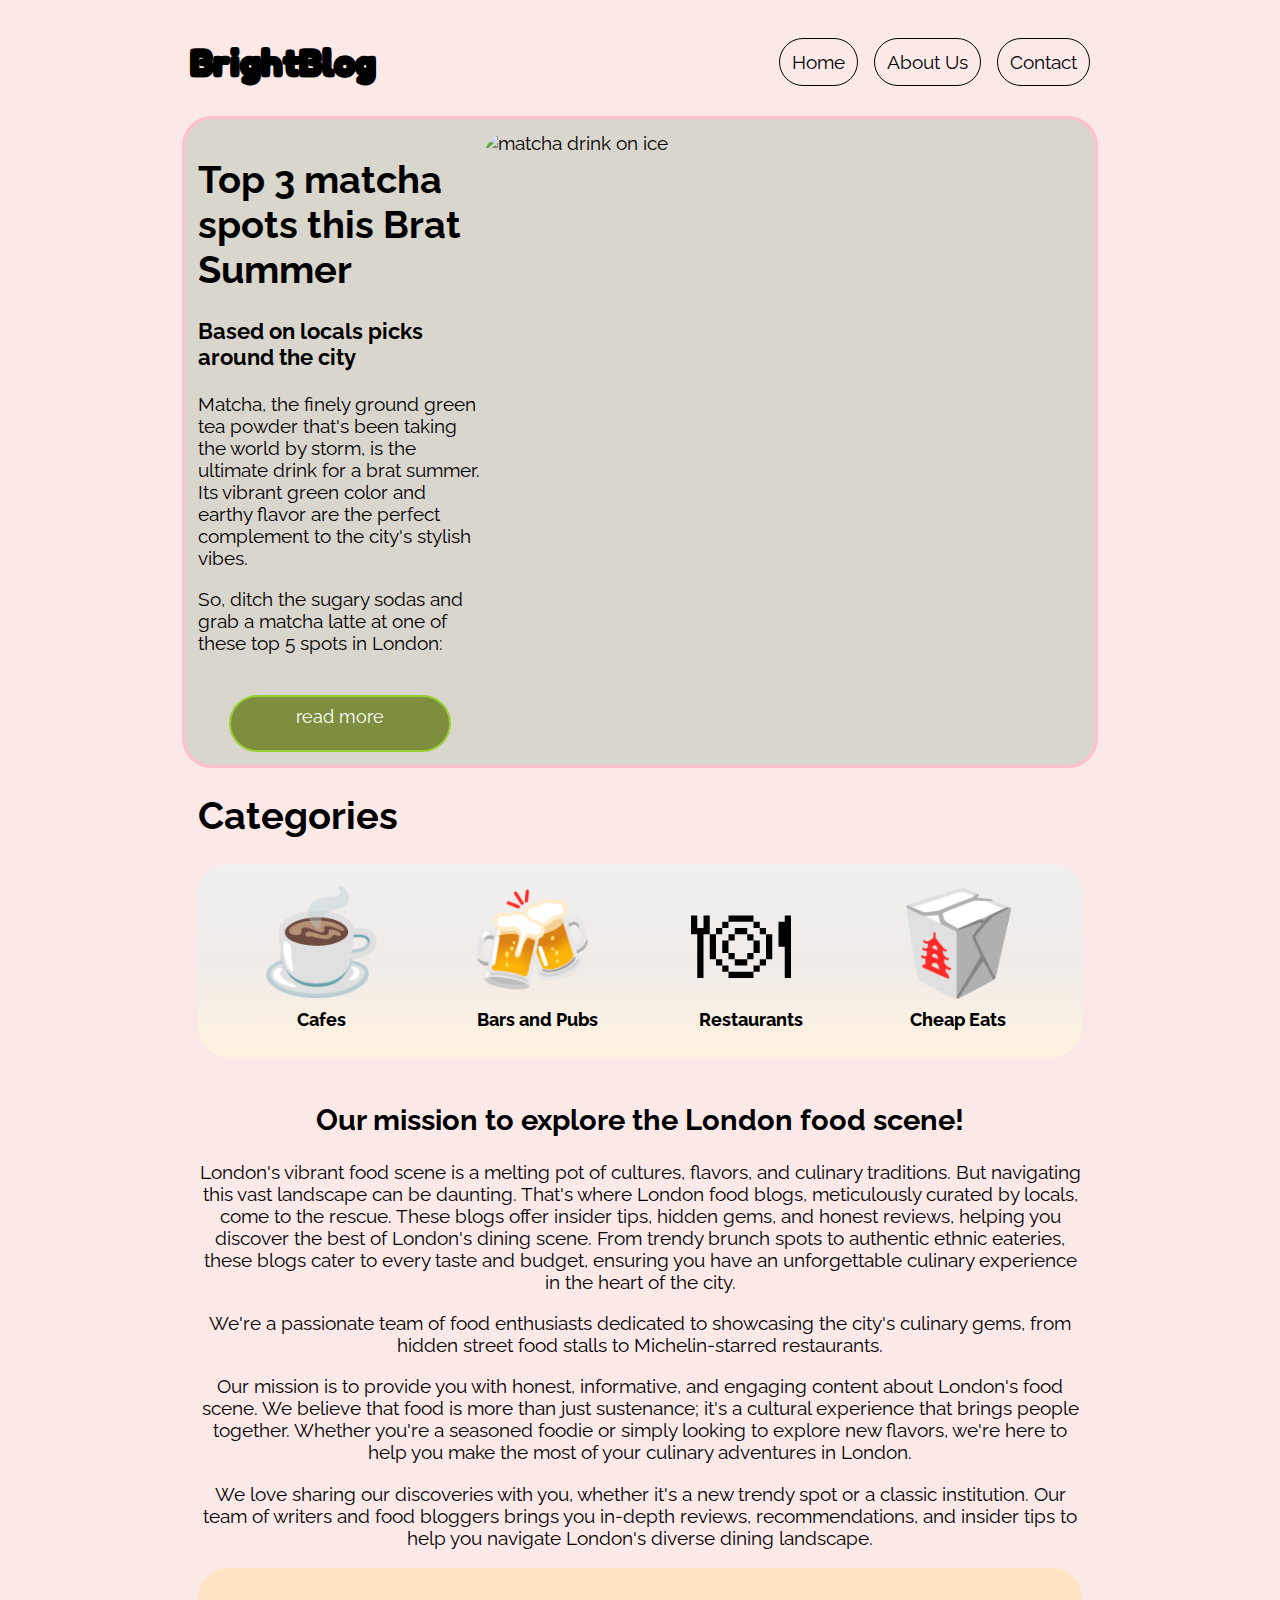
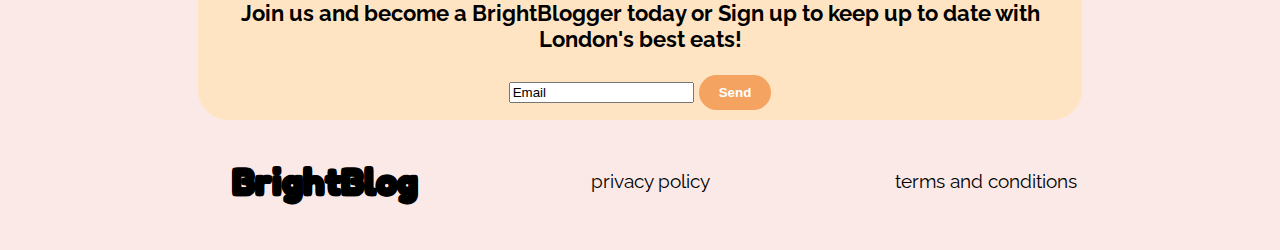
==== index.html @ ce44886e "Update and rename home.html to index.html" ====
<!DOCTYPE html>
<html lang="en">
<head>
    <link rel="stylesheet" href="style.css">
    <script src="app.js"></script>
    <link href="https://fonts.googleapis.com/css2?family=Fredoka+One&display=swap" rel="stylesheet">
    <link rel="preconnect" href="https://fonts.googleapis.com">
<link rel="preconnect" href="https://fonts.gstatic.com" crossorigin>
<link href="https://fonts.googleapis.com/css2?family=Raleway:ital,wght@0,100..900;1,100..900&display=swap" rel="stylesheet">
    <meta charset="UTF-8">
    <meta name="viewport" content="width=device-width, initial-scale=1.0">
    <title>BrightBlogSITE</title>
</head>
<body>
    <header id="main-header">
        <h1 id="logo"> BrightBlog </h1>
        <!-- you could use nav>ul>li*3>a to automatically create 3 lists-->
        <nav>
            <ul id="nav-ul">
                <li><a href="index.html" class="navbutton">Home</a></li>
                <li><a href="index.html#about" class="navbutton">About Us</a></li>
                <li><a href="" class="navbutton">Contact</a></li>
            </ul>
        </nav>
    </header>
    <main> <!-- main content-->
        <div id="grid-container">
            <article id="main-content">
                <main>
                    <h1> Top 3 matcha spots this Brat Summer</h1>
                    <h3> Based on locals picks around the city</h3>
                    <p>Matcha, the finely ground green tea powder that's been taking the world by storm, is the ultimate drink for a brat summer. Its vibrant green color and earthy flavor are the perfect complement to the city's stylish vibes.</p>
                        <p> So, ditch the sugary sodas and grab a matcha latte at one of these top 5 spots in London:

                    </p>
                    <br>
                    <a href="matcha.html" button class="button"> read more </a>
                </main>
                <img src="https://i.pinimg.com/736x/51/ae/ba/51aeba2df16dd4495fb949b27fd2f0af.jpg" alt="matcha drink on ice" height="350" width="600">
                
            </article>
        </div>
        <section>
            <h1> Categories</h1>
            <nav>
                <ul>
                    <li><span style='font-size:100px;'>&#9749;</span><a href="matcha.html">Cafes</a></li>
                    <li><span style='font-size:100px;'>&#127867;</span><a href="drinks.html">Bars and Pubs</a></li>
                    <li><span style='font-size:100px;'>&#127869;</span><a href="restaurants.html">Restaurants</a></li>
                    <li><span style='font-size:100px;'>&#129377;</span><a href="cheapeats.html">Cheap Eats</a></li>
                        
                </ul>
            </nav>
        </section>

        <section id="about">
            <br>
            <h2> Our mission to explore the London food scene!</h2>
            <p>London's vibrant food scene is a melting pot of cultures, flavors, and culinary traditions. 
                But navigating this vast landscape can be daunting. 
                That's where London food blogs, meticulously 
                curated by locals, come to the rescue. 
            These blogs offer insider tips, hidden gems, and honest reviews,
                helping you discover the best of London's dining scene. From trendy brunch spots to authentic ethnic eateries, 
                these blogs cater to every taste and budget, ensuring you have an unforgettable culinary experience 
                in the heart of the city. 
            </p>

            <p>We're a passionate team of food enthusiasts dedicated to showcasing the city's culinary gems, 
                from hidden street food stalls to Michelin-starred restaurants.</p>

                <p>Our mission is to provide you with honest, informative, and engaging content about London's food scene. 
                We believe that food is more than just sustenance; it's a cultural experience that brings people together.
                 Whether you're a seasoned foodie or simply looking to explore new flavors, we're here to help you make the 
                 most of your culinary adventures in London.</p>
                
                <p>We love sharing our discoveries with you, whether it's a new trendy spot or a classic institution. 
                Our team of writers and food bloggers brings you in-depth reviews,
                 recommendations, and insider tips to help you navigate London's diverse dining landscape.</p>
                
        

            
        
            <form action="" method="">
                <h3> Join us and become a BrightBlogger today or Sign up to keep up to date with London's best eats!</h3>
                
                
                        <input type="email" name="email" id="email" value="Email">
                        <button type="submit" class="send-button">Send</button>
                    
                
            </form>
        </section>
    </main>

    <footer>
        <nav>
         
                <ul id="footer-ul">
                    <h1 id="logo"> BrightBlog </h1>
                    <li><a href="">privacy policy</a></li>
                    <li><a href="">terms and conditions</a></li>
                </ul>
            </nav>
    
    </footer>
</body>
</html>
---- style.css ----
body{
    background-color: #FBE9E7;
    font-family: "Raleway", sans-serif;
  font-optical-sizing: auto;
  font-weight: <weight>;
  font-style: normal
    margin: 0px;
    font-size: 1.5vw;
}
#main-header{
    display: flex;
    height: 12vh;
    align-items: center;
    justify-content: space-around;

}
#logo {
    margin: 0px;
    padding: 8px;
    font-family: "Fredoka One", sans-serif;
    text-shadow: 
    1px 1px 0px black,
    -1px 1px 0px black,
    1px -1px 0px black,
    -1px -1px 0px black;
}
ul {
    margin: 0px;
}



/* this is how you target the body of a header using > */
body > header{
    background-color:#FBE9E7;
    color:black;
}

#nav-ul {
    display: flex;
}

#nav-ul > li {
    padding: 8px;
}
body > header > nav > ul {
    list-style: none;
    text-decoration: none;
}

.navbutton {
    color: black;
    text-decoration: none;
    padding: 12px;
    border: 1px solid black;
    border-radius: 30px;
    cursor: pointer;
    transition: all 0.3s ease-in-out;
}
.navbutton:hover{
    color: #F9A825;

}

body > main article {
    width: 70%;
    margin: auto;
}

#main-content{
    display: flex;
    justify-content: space-between;
    padding: 1%;
    border: 3px solid pink;
    border-radius: 30px;
    background-color: #D9D6CD;
}
img {
    border-radius: 30px;
}

.button{
    border: 2px solid yellowgreen;
    border-radius: 30px;
    background-color: #7D8E3E;
    font-size: large;
    text-align: center;
    color: white;
    display: block;
    margin: auto;
    justify-content: space-around;
    width: 200px;
    height: 35px;
    padding: 0.5em 0.5em;
    cursor: pointer;
    transition: all 0.3s ease-in-out;
    text-decoration: none;
}

.button:hover{
    background-color: pink;
    color:green;
}

section{
    padding-left: 15%;
    padding-right: 15%;
}
section > h1{
    align-items: center;
   
}
section > nav > ul {
    display: flex;
    align-items: center;
    justify-content:space-around;
    list-style: none;
    background:linear-gradient(to bottom, #f0f0f0,#EFEBE9,#FFF3E0);

    border-radius: 30px;
    padding: 1em 1em;
    
}

section > nav > ul > li > a{
    text-align: center;
    text-decoration: none;
    display: flex;
    justify-content: space-around;
    font-size: large;
    color:black;
    font-weight: 750;
    
    padding: 8px;
    cursor: pointer;
    transition: all 0.3s ease-in-out;
    
}
section > nav > ul > li > a:hover{
    color: #F9A825;

}


#about{
    text-align: center;
    padding-left: 15%;
    padding-right: 15%;
}
form {
    list-style: none;
    background-color: bisque;
    border-radius: 30px;
    padding: 10px;
}

.send-button {
    /* Your styles for the "Send!" button */
    background-color:sandybrown;
    font-weight: bold;
    color: white;
    padding: 10px 20px;
    border: none;
    border-radius: 30px;
    cursor: pointer;
    transition: all 0.3s ease-in-out;
}
.send-button:hover{
    background-color: green;
    color: white;
}

footer {
    justify-content: space-evenly;
    padding: 30px;
}

#footer-ul {
    display: flex;
    list-style: none;
    align-items: center;
    justify-content: space-evenly;
}

#footer-ul > li > a {
    text-decoration: none;
    color: black;
    list-style-type: none;
    display: flex;
    list-style: none;
    align-items: center;
    justify-content: space-evenly;
    margin: 1em 1em;
}
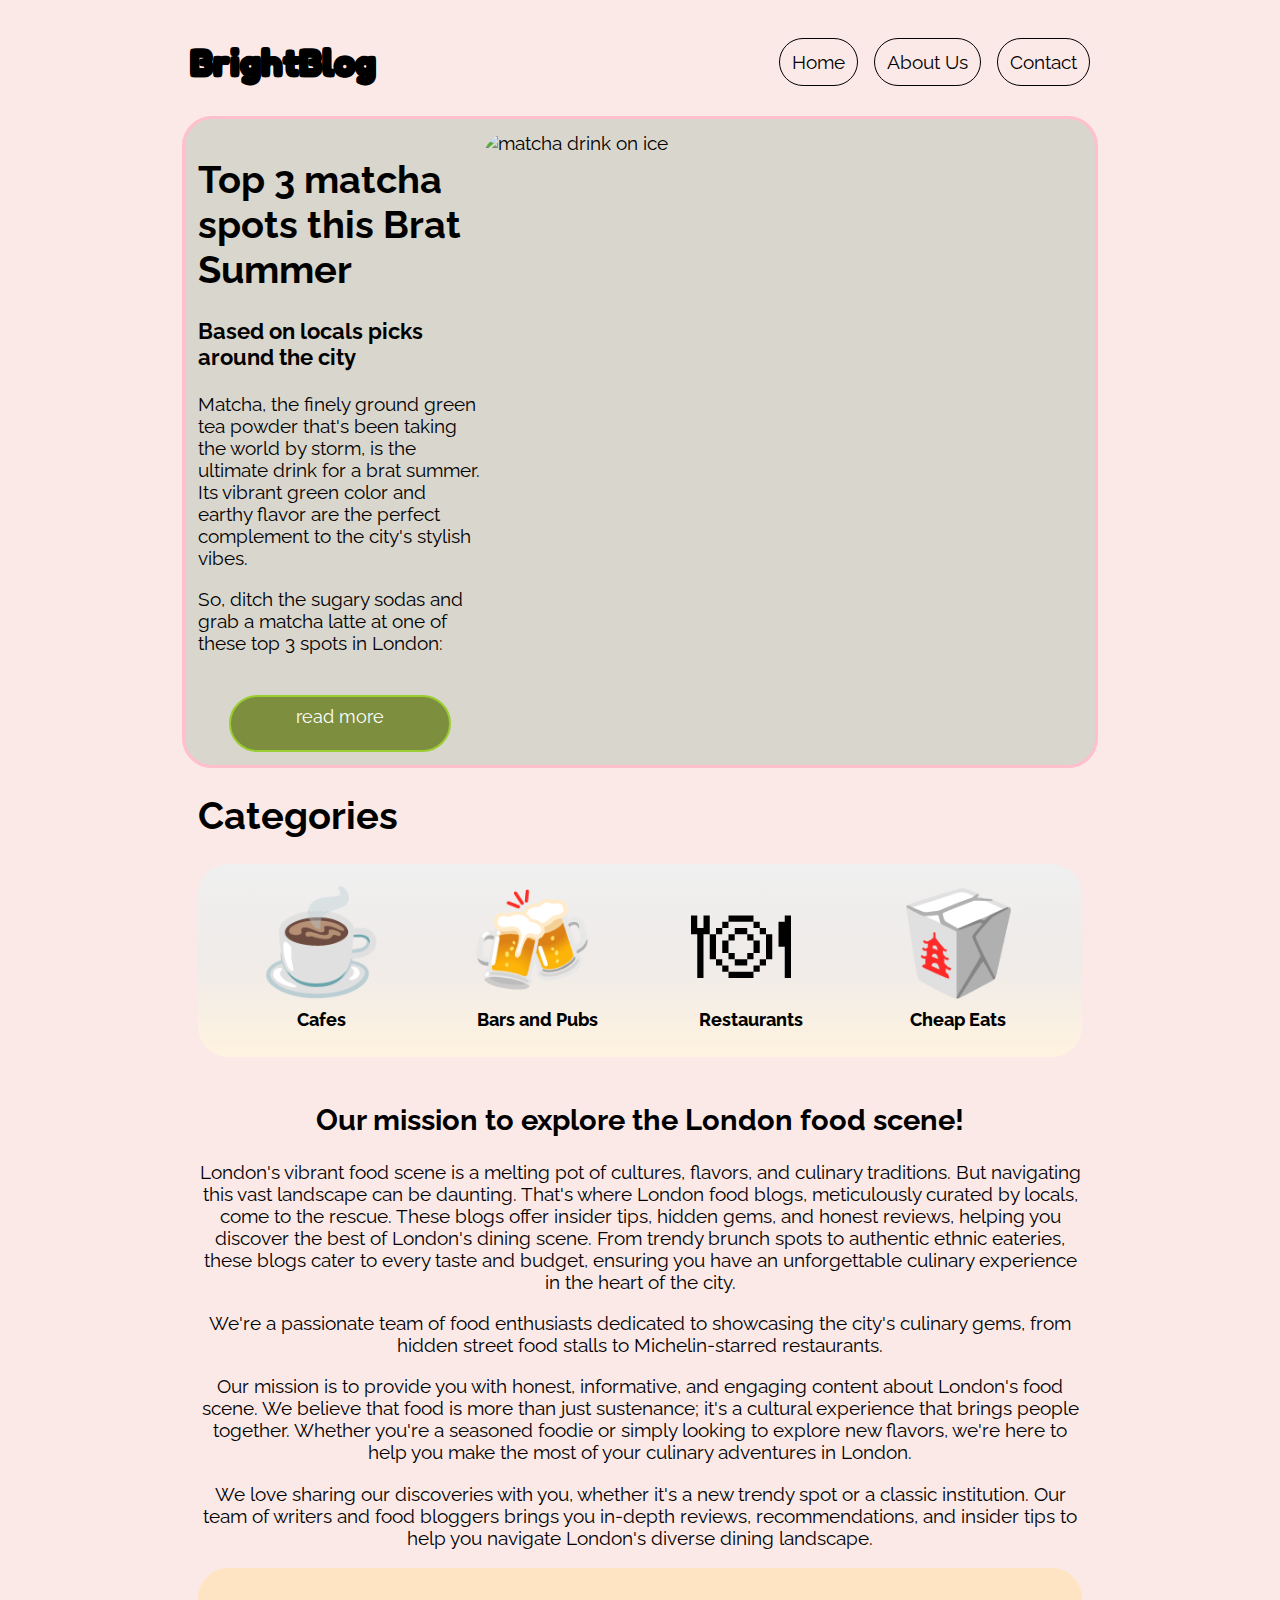
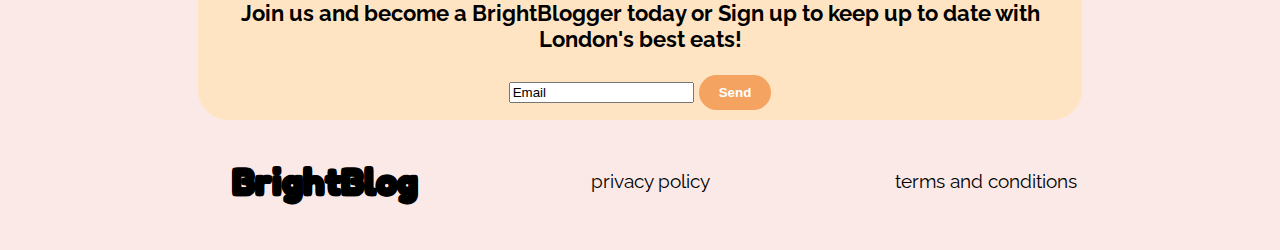
==== commit b0c5e310: "Update index.html" ====
--- a/index.html
+++ b/index.html
@@ -30,7 +30,7 @@
                     <h1> Top 3 matcha spots this Brat Summer</h1>
                     <h3> Based on locals picks around the city</h3>
                     <p>Matcha, the finely ground green tea powder that's been taking the world by storm, is the ultimate drink for a brat summer. Its vibrant green color and earthy flavor are the perfect complement to the city's stylish vibes.</p>
-                        <p> So, ditch the sugary sodas and grab a matcha latte at one of these top 5 spots in London:
+                        <p> So, ditch the sugary sodas and grab a matcha latte at one of these top 3 spots in London:
 
                     </p>
                     <br>
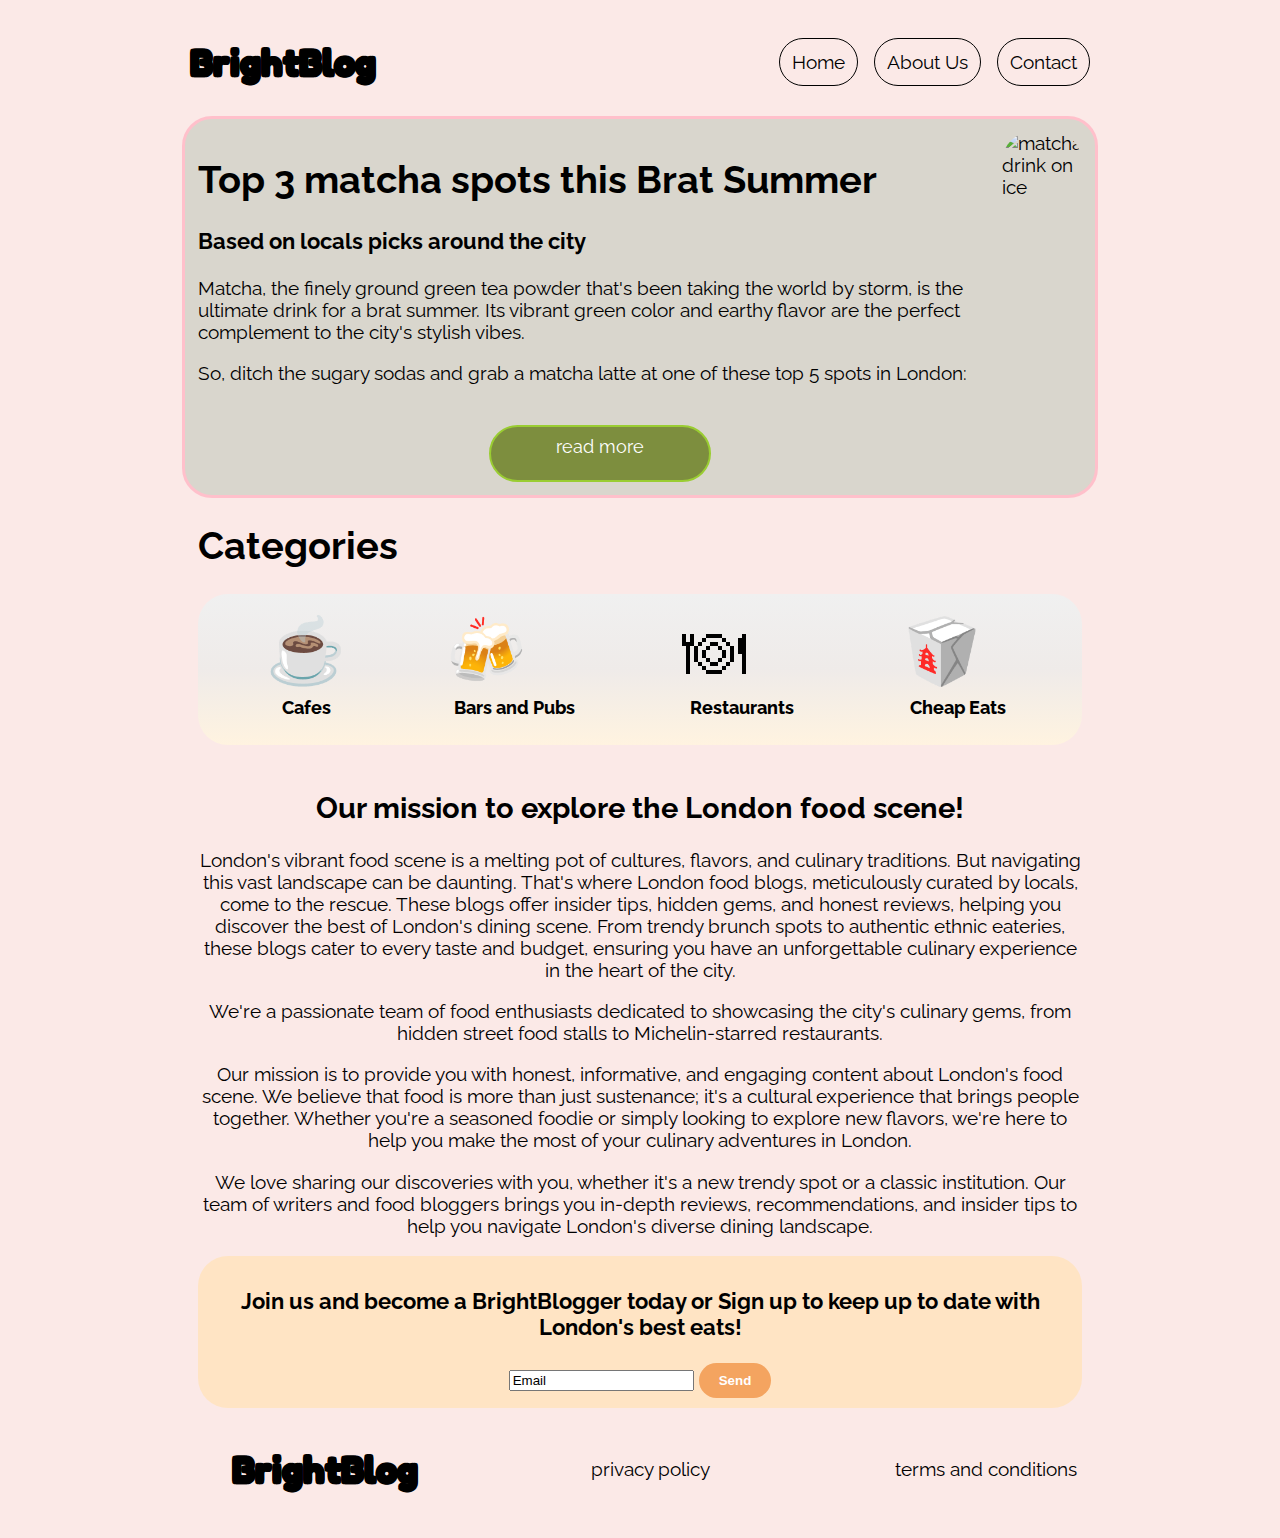
==== commit 1de39936: "commit" ====
--- a/index.html
+++ b/index.html
@@ -17,8 +17,8 @@
         <!-- you could use nav>ul>li*3>a to automatically create 3 lists-->
         <nav>
             <ul id="nav-ul">
-                <li><a href="index.html" class="navbutton">Home</a></li>
-                <li><a href="index.html#about" class="navbutton">About Us</a></li>
+                <li><a href="" class="navbutton">Home</a></li>
+                <li><a href="#about" class="navbutton">About Us</a></li>
                 <li><a href="" class="navbutton">Contact</a></li>
             </ul>
         </nav>
@@ -30,13 +30,13 @@
                     <h1> Top 3 matcha spots this Brat Summer</h1>
                     <h3> Based on locals picks around the city</h3>
                     <p>Matcha, the finely ground green tea powder that's been taking the world by storm, is the ultimate drink for a brat summer. Its vibrant green color and earthy flavor are the perfect complement to the city's stylish vibes.</p>
-                        <p> So, ditch the sugary sodas and grab a matcha latte at one of these top 3 spots in London:
+                        <p> So, ditch the sugary sodas and grab a matcha latte at one of these top 5 spots in London:
 
                     </p>
                     <br>
                     <a href="matcha.html" button class="button"> read more </a>
                 </main>
-                <img src="https://i.pinimg.com/736x/51/ae/ba/51aeba2df16dd4495fb949b27fd2f0af.jpg" alt="matcha drink on ice" height="350" width="600">
+                <img id="myImage" src="https://i.pinimg.com/736x/51/ae/ba/51aeba2df16dd4495fb949b27fd2f0af.jpg" alt="matcha drink on ice" >
                 
             </article>
         </div>
@@ -44,10 +44,10 @@
             <h1> Categories</h1>
             <nav>
                 <ul>
-                    <li><span style='font-size:100px;'>&#9749;</span><a href="matcha.html">Cafes</a></li>
-                    <li><span style='font-size:100px;'>&#127867;</span><a href="drinks.html">Bars and Pubs</a></li>
-                    <li><span style='font-size:100px;'>&#127869;</span><a href="restaurants.html">Restaurants</a></li>
-                    <li><span style='font-size:100px;'>&#129377;</span><a href="cheapeats.html">Cheap Eats</a></li>
+                    <li><span style='font-size: 5vw;'>&#9749;</span><a href="matcha.html">Cafes</a></li>
+                    <li><span style='font-size: 5vw;'>&#127867;</span><a href="drinks.html">Bars and Pubs</a></li>
+                    <li><span style='font-size: 5vw;'>&#127869;</span><a href="restaurants.html">Restaurants</a></li>
+                    <li><span style='font-size: 5vw;'>&#129377;</span><a href="cheapeats.html">Cheap Eats</a></li>
                         
                 </ul>
             </nav>
@@ -106,4 +106,4 @@
     
     </footer>
 </body>
-</html>
+</html>